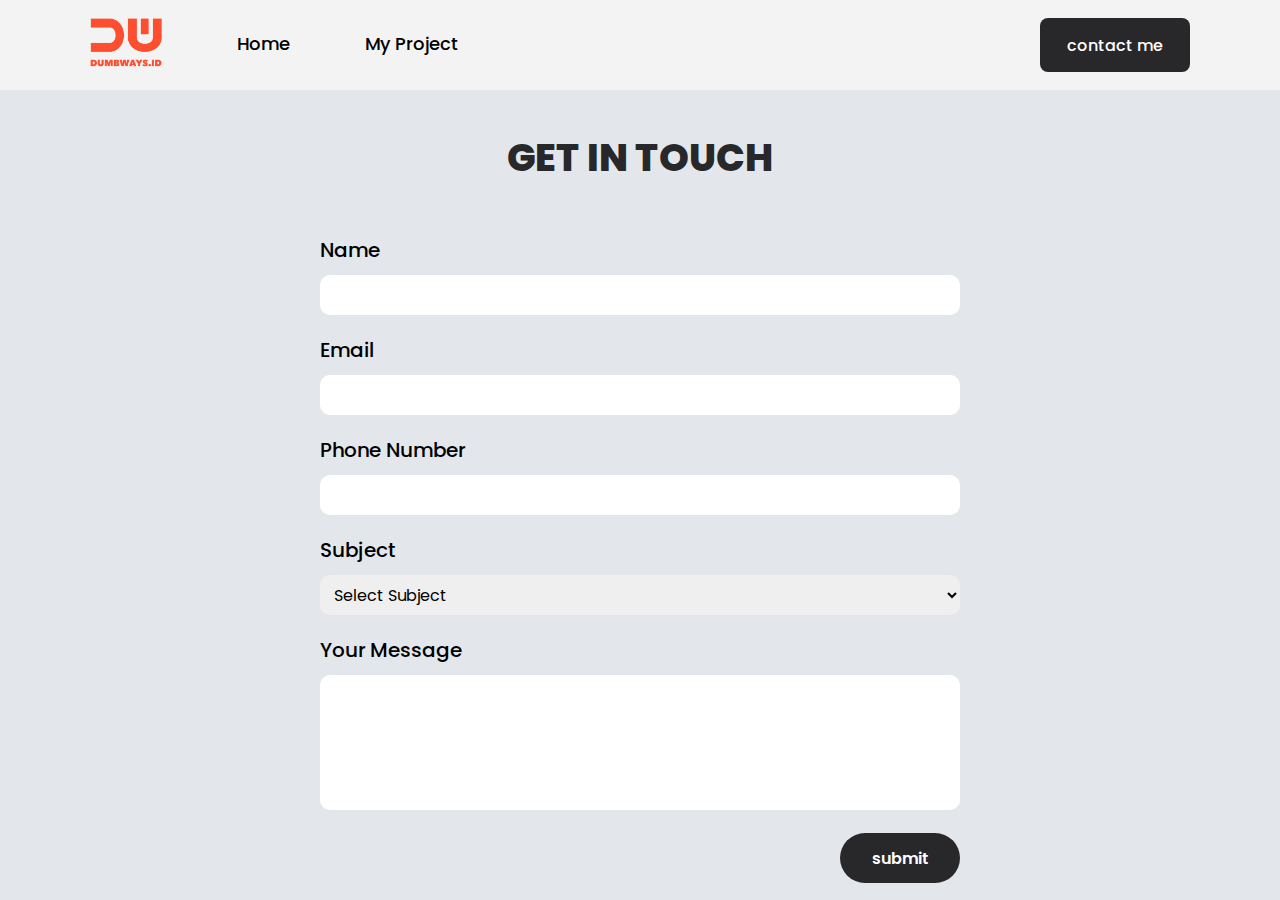
==== contactMe/contactMe.html @ b2718e8f "Add Navbar and Contact Me Page, Reconstruct Home Page" ====
<!DOCTYPE html>
<html lang="en">
<head>
    <meta charset="UTF-8">
    <meta name="viewport" content="width=device-width, initial-scale=1.0">
    <title>Contact Me</title>
    <link rel="icon" href="../assets/logo/dumbwaysIcon.png">
    <link rel="stylesheet" href="../contactMe/contactMe.css">
    <link href="https://fonts.googleapis.com/css2?family=Poppins:ital,wght@0,100;0,200;0,300;0,400;0,500;0,600;0,700;0,800;0,900;1,100;1,200;1,300;1,400;1,500;1,600;1,700;1,800;1,900&display=swap" rel="stylesheet">
</head>
<body>
    <div class="header">
        <div class="navbar">
            <ul>
                <li><img style="width: auto; height: 50px;" src="../assets/logo/dumbwaysLogo.png" alt=""></li>
                <li class="marginLeftNavbar"><a style="text-decoration: none; color: black;" href="../index.html">Home</a></li>
                <li class="marginLeftNavbar"><a style="text-decoration: none; color: black;" href="">My Project</a></li>
            </ul>
        </div>

        <div class="contactMe">
            <a href="../contactMe/contactMe.html">
                contact me
            </a>
        </div>
    </div>

    <div class="content">
        <h1>GET IN TOUCH</h1>

        <form class="formulir">
            <label for="name">Name</label>
            <input type="text" class="name" id="name">

            <label for="email">Email</label>
            <input type="email" class="email" id="email">

            <label for="phoneNumb">Phone Number</label>
            <input type="number" class="phoneNumb" id="phoneNumb">

            <label for="subject">Subject</label>
            <select name="subject" id="subject" >
                <option value="" disabled selected>Select Subject</option>
                <option value="career">Career</option>
                <option value="experience">Experience</option>
            </select>

            <label for="yourMsg">Your Message</label>
            <textarea style="resize: none;" name="yourMsg" id="yourMsg" rows="5"></textarea>
        
            <div class="submitBox">
                <input class="submitButton" type="submit" value="submit">
            </div>
        </form>

    </div>
</body>
</html>
---- contactMe/contactMe.css ----
*{
    margin: 0;
    padding: 0;
}

body {
    background-color: #e3e7eb;
}

.header {
    background-color: #f4f3f3;

    display: flex;
    flex-direction: row;
    flex: 1;

    padding: 2vh 7vw;
}

.navbar {
    display: flex;
    flex: 0.9;
}

.navbar > ul {
    display: flex;
    flex-direction: row;
}

.navbar > ul > li {
    list-style: none;
}

.marginLeftNavbar {
    /* width: 100px; */
    height: 50px;
    margin-left: 75px;
    display: flex;
    flex-direction: column;
    justify-content: center;
    text-align: center;
    /* background-color: red; */

    font-family: 'Poppins';
    font-size: 18px;
    font-weight: 500;
}

.marginLeftNavbar > a:hover {
    font-weight: 700;
}

.contactMe {
    display: flex;
    flex: 0.1;
}

.contactMe > a {
    background-color: #28282B;
    color: white;
    font-family: 'Poppins';
    font-weight: 500;
    font-size: 16px;
    width: 150px;
    height: auto;
    border-style: none;
    border-radius: 8px;

    text-decoration: none;
    text-align: center;
    display: flex;
    flex-direction: column;
    justify-content: center;
}

.content > h1 {
    font-family: 'Poppins';
    font-weight: 800;
    font-size: 38px;
    color: #28282B;

    text-align: center;
    height: 15vh;

    display: flex;
    flex-direction: column;
    justify-content: center;
}

.formulir {
    display: flex;
    flex-direction: column;

    font-family: 'Poppins';
    font-size: 20px;
    font-weight: 500;

    margin: 0px 25%;
}

.formulir > label {
    margin-top: 10px;
}

.name, .email, .phoneNumb {
    font-family: 'Poppins';
    font-size: 16px;

    height: 30px;
    border-radius: 10px;
    border-width: 0px;
    padding: 5px 10px;
    margin: 10px 0px;
}

.formulir > select {
    font-family: 'Poppins';
    font-size: 16px;

    height: 40px;
    border-radius: 10px;
    border-width: 0px;
    padding: 5px 10px;
    margin: 10px 0px;
}

.formulir > textarea {
    font-family: 'Poppins';
    font-size: 16px;

    border-radius: 10px;
    border-width: 0px;
    padding: 5px 10px;
    margin: 10px 0px;
}

.submitBox {
    display: flex;
    flex-direction: row;
    justify-content: right;
}

.submitButton {
    display: flex;
    flex-direction: row;
    justify-content: center;
    width: 120px;
    height: 50px;
    margin-top: 13px;
    background-color: #28282B;
    color: white;
    font-family: 'Poppins';
    font-weight: 600;
    font-size: 16px;
    border-radius: 50px;
    border-width: 0px;
}
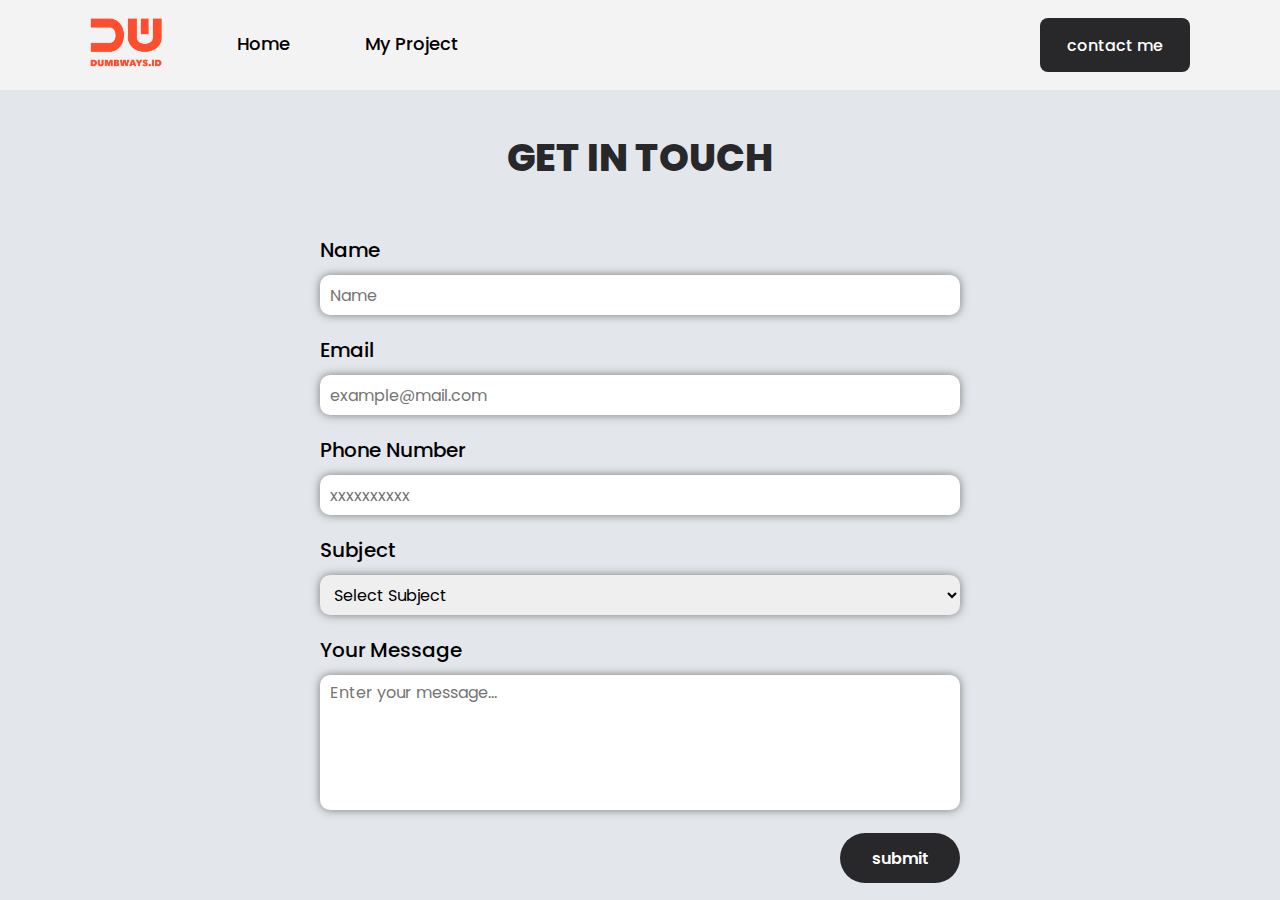
==== commit 6627a88c: "add script button for submit contactMe" ====
--- a/contactMe/contactMe.html
+++ b/contactMe/contactMe.html
@@ -30,29 +30,31 @@
 
         <form class="formulir">
             <label for="name">Name</label>
-            <input type="text" class="name" id="name">
+            <input type="text" class="name" id="name" placeholder="Name">
 
             <label for="email">Email</label>
-            <input type="email" class="email" id="email">
+            <input type="email" class="email" id="email" placeholder="example@mail.com">
 
             <label for="phoneNumb">Phone Number</label>
-            <input type="number" class="phoneNumb" id="phoneNumb">
+            <input type="tel" class="phoneNumb" id="phoneNumb" placeholder="xxxxxxxxxx">
 
             <label for="subject">Subject</label>
             <select name="subject" id="subject" >
                 <option value="" disabled selected>Select Subject</option>
-                <option value="career">Career</option>
-                <option value="experience">Experience</option>
+                <option value="frontend">Front-end Developer</option>
+                <option value="backend">Back-end Developer</option>
+                <option value="fullstack">Full-stack Developer</option>
             </select>
 
             <label for="yourMsg">Your Message</label>
-            <textarea style="resize: none;" name="yourMsg" id="yourMsg" rows="5"></textarea>
-        
+            <textarea style="resize: none;" name="yourMsg" id="yourMsg" rows="5" placeholder="Enter your message..."></textarea>
+
             <div class="submitBox">
-                <input class="submitButton" type="submit" value="submit">
+                <button type="button" class="submitButton" onclick="submitHandler()">submit</button>
             </div>
         </form>
+    </div>
 
-    </div>
+    <script src="./contactMe.js"></script>
 </body>
 </html>--- a/contactMe/contactMe.css
+++ b/contactMe/contactMe.css
@@ -111,6 +111,8 @@
     border-width: 0px;
     padding: 5px 10px;
     margin: 10px 0px;
+
+    box-shadow: 0px 0px 10px rgb(121, 121, 121);
 }
 
 .formulir > select {
@@ -122,6 +124,7 @@
     border-width: 0px;
     padding: 5px 10px;
     margin: 10px 0px;
+    box-shadow: 0px 0px 10px rgb(121, 121, 121);
 }
 
 .formulir > textarea {
@@ -132,6 +135,7 @@
     border-width: 0px;
     padding: 5px 10px;
     margin: 10px 0px;
+    box-shadow: 0px 0px 10px rgb(121, 121, 121);
 }
 
 .submitBox {
@@ -144,6 +148,7 @@
     display: flex;
     flex-direction: row;
     justify-content: center;
+    align-items: center;
     width: 120px;
     height: 50px;
     margin-top: 13px;
